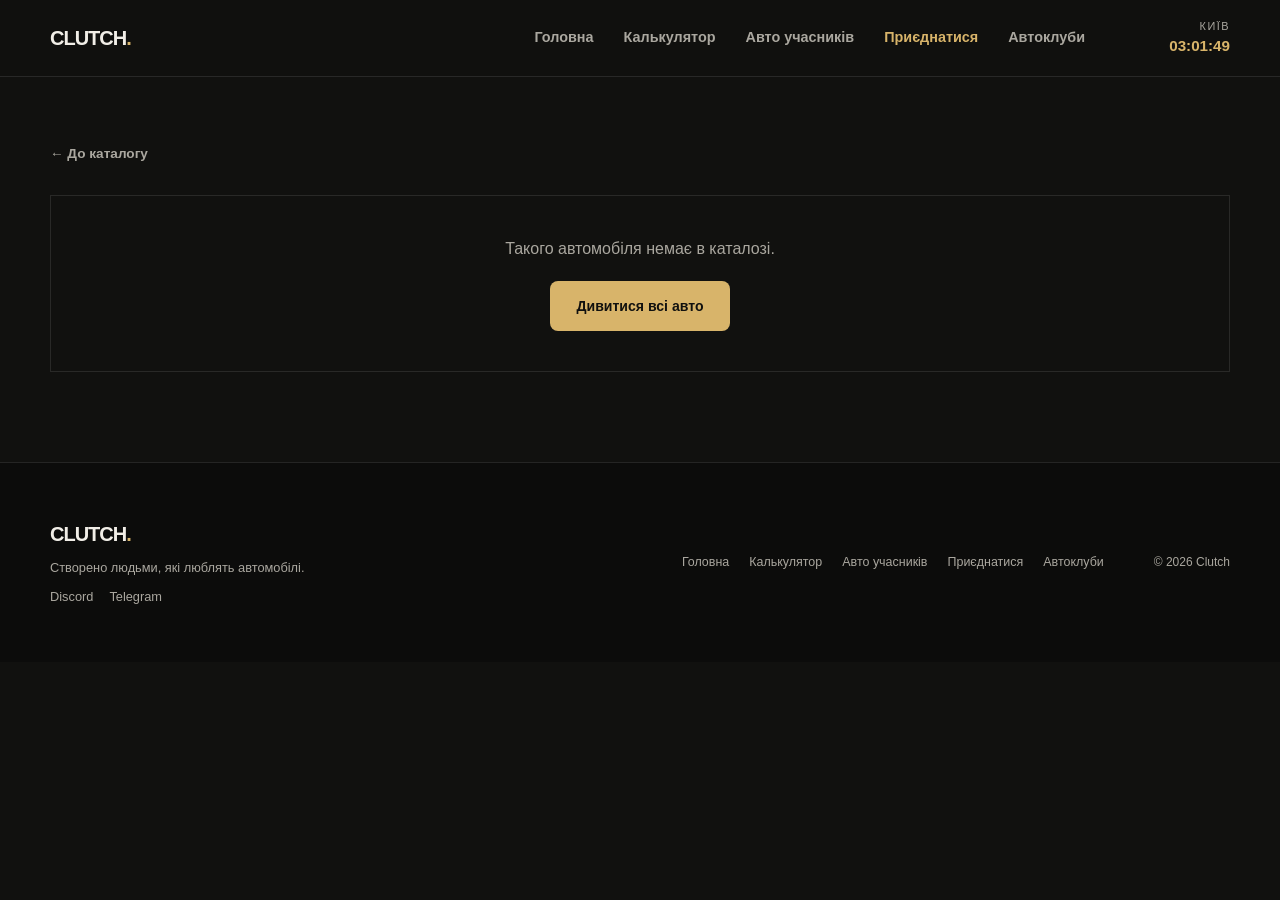
==== car.html @ 70f17bd6 "website attachment" ====
<!DOCTYPE html>
<html lang="uk">

<head>
    <meta charset="UTF-8">
    <meta name="viewport" content="width=device-width, initial-scale=1.0">

    <meta
        name="description"
        content="Автомобіль учасника Clutch — характеристики, потужність та співвідношення потужності до маси."
    >

    <title>Авто — Clutch</title>

    <link rel="icon" href="favicon.ico" type="image/x-icon">
    <link rel="stylesheet" href="style.css">
</head>


<body data-page="cars">

    <!-- Шапка подставляется из script.js -->
    <header class="header" data-site-header></header>


    <main>

        <!-- ================= CAR ================= -->

        <section class="car-page">
            <div class="container">

                <a class="back-link" href="cars.html">← До каталогу</a>

                <!-- Содержимое подставляется из cars.json по ?id= (script.js) -->
                <div class="car-detail" id="car-detail" aria-live="polite"></div>

            </div>
        </section>


        <!-- ================= OTHER CARS ================= -->

        <section class="section car-others" id="car-others" hidden>
            <div class="container">

                <div class="section-heading section-heading--row">

                    <div>
                        <p class="section-heading__eyebrow">
                            Гараж спільноти
                        </p>

                        <h2>Інші авто учасників</h2>
                    </div>

                    <a class="text-link" href="cars.html">
                        Усі авто →
                    </a>

                </div>

                <div class="cars-preview" id="car-others-grid"></div>

            </div>
        </section>

    </main>


    <!-- Футер подставляется из script.js -->
    <footer class="footer" data-site-footer></footer>


    <script src="script.js"></script>

</body>
</html>
---- style.css ----
/* =========================================================
   Clutch — styles

   Порядок: переменные и сброс → общее → шапка → hero → кнопки →
   калькулятор → превью авто → клубы → футер → страница авто →
   адаптив (1050 → 900 → 700 → 650).
   Правила для каждого компонента лежат в одном месте.
   ========================================================= */


/* ================= VARIABLES ================= */

:root {
    --bg: #11110f;
    --bg-secondary: #181815;
    --bg-card: #20201c;

    --text: #f1eee7;
    --text-muted: #aaa79f;

    --accent: #d8b46a;
    --accent-hover: #e8c77f;

    --border: rgba(255, 255, 255, 0.10);

    --container: 1180px;
    --radius: 8px;
}


/* ================= RESET ================= */

* {
    margin: 0;
    padding: 0;
    box-sizing: border-box;
}

html {
    scroll-behavior: smooth;
}

body {
    font-family: Arial, Helvetica, sans-serif;
    background: var(--bg);
    color: var(--text);
    line-height: 1.6;
}

img {
    display: block;
    width: 100%;
}

a {
    color: inherit;
    text-decoration: none;
}

button,
input {
    font: inherit;
}

button {
    cursor: pointer;
}

[hidden] {
    display: none !important;
}

/* Видимый фокус при навигации с клавиатуры (карточки и кнопки — ссылки) */
a:focus-visible,
button:focus-visible,
select:focus-visible {
    outline: 2px solid var(--accent);
    outline-offset: 3px;
}


/* ================= GENERAL ================= */

.container {
    width: min(var(--container), calc(100% - 48px));
    margin: 0 auto;
}

.section {
    padding: 110px 0;
}

.section-heading {
    max-width: 720px;
    margin-bottom: 55px;
}

.section-heading--row {
    max-width: none;

    display: flex;
    justify-content: space-between;
    align-items: flex-end;
    gap: 30px;
}

.section-heading h2 {
    margin-bottom: 12px;

    font-size: clamp(2rem, 4vw, 3.4rem);
    line-height: 1.05;
    letter-spacing: -2px;
}

.section-heading > p:last-child,
.section-heading > div > p:last-child {
    color: var(--text-muted);
}

.section-heading__eyebrow,
.hero__eyebrow {
    margin-bottom: 15px;

    color: var(--accent);

    font-size: 0.78rem;
    font-weight: 700;
    text-transform: uppercase;
    letter-spacing: 2px;
}

/* Скругление: все интерактивные поверхности в одном месте */
.button,
.calc-tab,
.calculator,
.calculator__form,
.calculator__result,
.input-wrapper,
.compare-car,
.car-card,
.club-card,
input,
select {
    border-radius: var(--radius);
}

.cars-message {
    grid-column: 1 / -1;

    padding: 40px 20px;

    border: 1px solid var(--border);

    color: var(--text-muted);
    text-align: center;
}


/* ================= HEADER ================= */

.header {
    position: fixed;
    top: 0;
    left: 0;
    z-index: 1000;

    width: 100%;

    background: rgba(17, 17, 15, 0.92);
    border-bottom: 1px solid var(--border);
    backdrop-filter: blur(14px);
}

.header__inner {
    min-height: 76px;

    display: flex;
    align-items: center;
    justify-content: space-between;
    gap: 40px;
}

.logo {
    flex-shrink: 0;

    font-size: 1.25rem;
    font-weight: 900;
    letter-spacing: -1px;
}

.logo span {
    color: var(--accent);
}

.nav {
    display: flex;
    align-items: center;
    gap: 30px;

    margin-left: auto;
}

.nav a {
    position: relative;

    color: var(--text-muted);

    font-size: 0.9rem;
    font-weight: 600;

    transition:
        color 0.2s ease,
        transform 0.2s ease;
}

.nav a:hover {
    color: var(--text);
}

.nav a::after {
    content: "";

    position: absolute;
    left: 0;
    bottom: -8px;

    width: 0;
    height: 2px;

    background: var(--accent);

    transition: width 0.2s ease;
}

.nav a:hover::after {
    width: 100%;
}

.nav a.nav__join {
    color: var(--accent);
}

.nav a.nav__join:hover {
    color: var(--accent-hover);
}

.menu-toggle {
    display: none;
    flex: 0 0 auto;
    flex-direction: column;
    justify-content: center;
    gap: 5px;

    width: 42px;
    height: 42px;
    padding: 10px;

    border: 1px solid var(--border);
    border-radius: var(--radius);

    background: transparent;
}

.menu-toggle span {
    display: block;

    width: 100%;
    height: 2px;

    background: var(--accent);
    border-radius: 2px;
}


/* ================= KYIV TIME ================= */

.kyiv-time {
    min-width: 105px;

    display: flex;
    flex-direction: column;
    align-items: flex-end;

    line-height: 1.2;
}

.kyiv-time__label {
    color: var(--text-muted);

    font-size: 0.68rem;
    text-transform: uppercase;
    letter-spacing: 1.5px;
}

#kyiv-time {
    margin-top: 4px;

    color: var(--accent);

    font-size: 0.95rem;
    font-weight: 700;
    font-variant-numeric: tabular-nums;
}


/* ================= HERO ================= */

.hero {
    min-height: 100vh;

    display: flex;
    align-items: center;

    padding: 150px 0 90px;

    background:
        radial-gradient(
            circle at 75% 50%,
            rgba(216, 180, 106, 0.08),
            transparent 32%
        ),
        linear-gradient(
            135deg,
            #11110f 0%,
            #171713 100%
        );
}

.hero__content {
    position: relative;
}

.hero__content::after {
    content: "C";

    position: absolute;
    top: 50%;
    right: 0;

    transform: translateY(-50%);

    color: rgba(255, 255, 255, 0.025);

    font-size: clamp(14rem, 30vw, 30rem);
    font-weight: 900;
    line-height: 0.7;

    pointer-events: none;
}

.hero h1 {
    position: relative;
    z-index: 1;

    max-width: 850px;

    font-size: clamp(4rem, 9vw, 8rem);
    line-height: 1;
    letter-spacing: -7px;
}

.hero__line {
    display: block;
    width: fit-content;

    color: var(--text);
}

/* Оптическое выравнивание буквы «О» с «А» и «Л» */
.hero__line--accent {
    position: relative;
    left: -0.045em;

    color: var(--accent);
}

.hero__description {
    position: relative;
    z-index: 1;

    max-width: 570px;

    margin-top: 35px;

    color: var(--text-muted);

    font-size: 1.08rem;
}

.hero__actions {
    position: relative;
    z-index: 1;

    display: flex;
    flex-wrap: wrap;
    gap: 12px;

    margin-top: 35px;
}


/* ================= BUTTONS ================= */

.button {
    min-height: 50px;

    display: inline-flex;
    align-items: center;
    justify-content: center;

    padding: 0 25px;

    border: 1px solid transparent;

    font-size: 0.88rem;
    font-weight: 700;

    transition:
        background 0.2s ease,
        color 0.2s ease,
        border-color 0.2s ease,
        transform 0.2s ease;
}

.button:hover {
    transform: translateY(-2px);
}

.button--primary {
    background: var(--accent);
    color: #11110f;
}

.button--primary:hover {
    background: var(--accent-hover);
}

.button--secondary {
    background: transparent;
    color: var(--text);

    border-color: var(--border);
}

.button--secondary:hover {
    border-color: var(--accent);
    color: var(--accent);
}

.text-link {
    flex-shrink: 0;

    color: var(--accent);

    font-size: 0.9rem;
    font-weight: 700;
}


/* ================= CALCULATOR ================= */

.calculator-section {
    background: var(--bg-secondary);
}

/* Вкладки: один автомобіль / порівняння */

.calc-tabs {
    display: flex;
    flex-wrap: wrap;
    gap: 10px;

    margin-bottom: 18px;
}

.calc-tab {
    padding: 14px 22px;

    background: var(--bg);
    border: 1px solid var(--border);
    color: var(--text-muted);

    font-weight: 700;
}

.calc-tab.is-active {
    background: var(--accent);
    border-color: var(--accent);
    color: #111;
}

/* Один автомобіль */

.calculator {
    display: grid;
    grid-template-columns: 1.5fr 0.8fr;

    border: 1px solid var(--border);

    background: var(--bg);
}

.calculator__form {
    padding: 50px;

    display: grid;
    grid-template-columns: 1fr 1fr;
    gap: 30px;

    border-right: 1px solid var(--border);
}

.form-group {
    display: flex;
    flex-direction: column;
    gap: 10px;
}

.form-group label {
    color: var(--text-muted);

    font-size: 0.8rem;
    font-weight: 700;
    text-transform: uppercase;
    letter-spacing: 1px;
}

.input-wrapper {
    min-height: 60px;

    display: flex;
    align-items: center;

    border-bottom: 1px solid var(--border);
}

.input-wrapper:focus-within {
    border-color: var(--accent);
}

.input-wrapper input {
    width: 100%;

    padding: 12px 0;

    background: transparent;
    border: none;
    outline: none;

    color: var(--text);

    font-size: 1.5rem;
    font-weight: 700;
}

.input-wrapper input::placeholder {
    color: #55554f;

    font-size: 0.95rem;
    font-weight: 400;
}

.input-wrapper span {
    flex-shrink: 0;

    color: var(--text-muted);

    font-size: 0.85rem;
}

.calculator__form .button {
    grid-column: 1 / -1;

    justify-self: start;

    margin-top: 10px;
}

.calculator__result {
    min-height: 280px;

    padding: 50px;

    display: flex;
    flex-direction: column;
    align-items: center;
    justify-content: center;

    text-align: center;

    background:
        linear-gradient(
            145deg,
            rgba(216, 180, 106, 0.08),
            transparent
        );
}

.calculator__result p {
    margin-bottom: 15px;

    color: var(--text-muted);

    font-size: 0.75rem;
    font-weight: 700;
    text-transform: uppercase;
    letter-spacing: 1.5px;
}

.calculator__result strong {
    color: var(--accent);

    font-size: clamp(3rem, 6vw, 5rem);
    line-height: 1;
}

.calculator__result span {
    margin-top: 10px;

    color: var(--text-muted);

    font-size: 0.85rem;
}

.calc-extras {
    display: flex;
    gap: 36px;

    margin-top: 28px;
    padding-top: 20px;

    border-top: 1px solid var(--border);
}

.calc-extras div {
    display: flex;
    flex-direction: column;
    gap: 4px;
}

.calc-extras b {
    color: var(--text);

    font-size: 1.5rem;
}

.calc-extras small {
    color: var(--text-muted);
}

.form-group--wide {
    grid-column: 1 / -1;
}

/* Выбор авто из каталога (калькулятор, страница авто) */
.catalog-select {
    width: 100%;
    height: 48px;

    padding: 0 15px;

    border: 1px solid var(--border);
    outline: none;

    background: var(--bg-card);
    color: var(--text);

    cursor: pointer;

    transition: border-color 0.2s ease;
}

.catalog-select:focus {
    border-color: var(--accent);
}

.calc-error {
    grid-column: 1 / -1;

    color: #e9a08b;

    font-size: 0.85rem;
}

.calc-error:empty {
    display: none;
}

/* Порівняння */

.compare-grid {
    display: grid;
    grid-template-columns: repeat(2, minmax(0, 1fr));
    gap: 18px;
}

.compare-car {
    padding: 36px;

    display: grid;
    gap: 22px;

    background: var(--bg);
    border: 1px solid var(--border);
}

.compare-car h3 {
    color: var(--text);

    font-size: 1.4rem;
}

.compare-results {
    display: grid;
    gap: 12px;

    padding-top: 20px;

    border-top: 1px solid var(--border);
}

.compare-results p {
    display: flex;
    justify-content: space-between;
    align-items: center;
    gap: 15px;

    color: var(--text-muted);
}

.compare-results strong {
    color: var(--text);

    font-size: 1.4rem;
}

.compare-results strong.is-winner {
    color: var(--accent);
}

.compare-button {
    margin-top: 22px;
}

.compare-note {
    margin-top: 16px;

    color: var(--text-muted);

    font-size: 0.9rem;
}

#panel-compare > .calc-error {
    margin-top: 14px;
}


/* ================= CARS PREVIEW (главная) ================= */

.member-cars {
    background: var(--bg);
}

.cars-preview {
    display: grid;
    grid-template-columns: repeat(3, 1fr);
    gap: 20px;
}

.car-card {
    display: block;
    overflow: hidden;

    background: var(--bg-card);
    border: 1px solid var(--border);

    transition:
        transform 0.25s ease,
        border-color 0.25s ease;
}

.car-card:hover {
    transform: translateY(-6px);
    border-color: rgba(216, 180, 106, 0.5);
}

.car-card__image {
    height: 240px;

    overflow: hidden;

    background: #282824;
}

.car-card__image img {
    height: 100%;
    object-fit: cover;

    transition: transform 0.4s ease;
}

.car-card:hover .car-card__image img {
    transform: scale(1.035);
}

.car-card__content {
    padding: 25px;
}

.car-card__year {
    margin-bottom: 4px;

    color: var(--accent);

    font-size: 0.75rem;
    font-weight: 700;
    letter-spacing: 1px;
}

.car-card h3 {
    margin-bottom: 5px;

    font-size: 1.35rem;
}

.car-card__content > p:not(.car-card__year) {
    color: var(--text-muted);

    font-size: 0.88rem;
}

.car-card__specs {
    display: flex;
    gap: 20px;

    margin-top: 20px;
    padding-top: 18px;

    border-top: 1px solid var(--border);

    font-size: 0.8rem;
    font-weight: 700;
}

.section-action {
    display: none;

    margin-top: 35px;
}


/* ================= COMMUNITY ================= */

.community {
    background: var(--bg-secondary);
}

.community__grid {
    display: grid;
    grid-template-columns: repeat(2, 1fr);
    gap: 20px;
}

.community-card {
    display: flex;
    flex-direction: column;
    gap: 10px;

    padding: 35px;

    background: var(--bg);
    border: 1px solid var(--border);
    border-radius: var(--radius);

    transition:
        transform 0.25s ease,
        border-color 0.25s ease;
}

.community-card:hover {
    transform: translateY(-4px);
    border-color: rgba(216, 180, 106, 0.5);
}

.community-card h3 {
    font-size: 1.5rem;
}

.community-card p {
    color: var(--text-muted);
}

.community-card__action {
    margin-top: auto;
    padding-top: 20px;

    color: var(--accent);

    font-size: 0.9rem;
    font-weight: 700;
}


/* ================= CLUBS ================= */

.clubs {
    background: var(--bg);
}

.clubs__grid {
    border-top: 1px solid var(--border);
}

.club-card {
    min-height: 115px;

    display: grid;
    grid-template-columns: 70px 1fr auto;
    align-items: center;
    gap: 25px;

    padding: 25px 10px;

    border-bottom: 1px solid var(--border);

    transition:
        padding-left 0.2s ease,
        background 0.2s ease;
}

.club-card:hover {
    padding-left: 20px;

    background: rgba(255, 255, 255, 0.025);
}

.club-card__number {
    color: var(--accent);

    font-size: 0.72rem;
    font-weight: 700;
}

.club-card h3 {
    font-size: 1.25rem;
}

.club-card p {
    margin-top: 3px;

    color: var(--text-muted);

    font-size: 0.85rem;
}

.club-card__arrow {
    color: var(--accent);

    font-size: 1.5rem;
}


/* ================= FOOTER ================= */

.footer {
    padding: 55px 0;

    border-top: 1px solid var(--border);

    background: #0c0c0b;
}

.footer__inner {
    display: grid;
    grid-template-columns: 1fr auto auto;
    align-items: center;
    gap: 50px;
}

.footer__inner > div p {
    margin-top: 8px;

    color: var(--text-muted);

    font-size: 0.8rem;
}

.footer__nav {
    display: flex;
    gap: 20px;
}

.footer__nav a {
    color: var(--text-muted);

    font-size: 0.78rem;

    transition: color 0.2s ease;
}

.footer__nav a:hover {
    color: var(--accent);
}

.footer__social {
    display: flex;
    gap: 16px;
}

.footer__social a {
    transition: color 0.2s ease;
}

.footer__social a:hover {
    color: var(--accent);
}

.footer__copyright {
    color: var(--text-muted);

    font-size: 0.75rem;
}


/* =========================================================
   CARS PAGE (cars.html)
   ========================================================= */

/* ================= CARS HERO ================= */

.cars-page-hero {
    padding: 170px 0 90px;

    background:
        radial-gradient(
            circle at 80% 30%,
            rgba(216, 180, 106, 0.07),
            transparent 30%
        ),
        var(--bg);
}

.cars-page-hero h1 {
    max-width: 900px;

    font-size: clamp(4rem, 8vw, 7.5rem);
    line-height: 0.86;
    letter-spacing: -6px;
}

.cars-page-hero h1 span {
    color: var(--accent);
}

.cars-page-hero__description {
    max-width: 680px;

    margin-top: 30px;

    color: var(--text-muted);

    font-size: 1rem;
}


/* ================= CATALOG ================= */

.cars-catalog {
    padding: 90px 0 120px;

    background: var(--bg-secondary);
}

.catalog-header {
    display: flex;
    align-items: flex-end;
    justify-content: space-between;
    gap: 30px;

    margin-bottom: 40px;
}

.catalog-header h2 {
    font-size: clamp(2rem, 4vw, 3.5rem);
    line-height: 1;
    letter-spacing: -2px;
}

.catalog-count {
    color: var(--text-muted);

    font-size: 0.85rem;
}

.catalog-count strong {
    color: var(--accent);

    font-size: 1.3rem;
}


/* ================= FILTERS ================= */

.cars-filters {
    display: grid;

    grid-template-columns:
        minmax(250px, 1.5fr)
        0.7fr
        0.7fr
        1fr
        auto;

    align-items: end;
    gap: 15px;

    margin-bottom: 45px;
    padding: 25px;

    background: var(--bg);
    border: 1px solid var(--border);
}

.filter-group {
    display: flex;
    flex-direction: column;
    gap: 9px;
}

.filter-group label {
    color: var(--text-muted);

    font-size: 0.7rem;
    font-weight: 700;
    text-transform: uppercase;
    letter-spacing: 1.3px;
}

.filter-group input,
.filter-group select {
    width: 100%;
    height: 48px;

    padding: 0 15px;

    border: 1px solid var(--border);
    outline: none;

    background: var(--bg-card);
    color: var(--text);

    transition:
        border-color 0.2s ease,
        background 0.2s ease;
}

.filter-group input:focus,
.filter-group select:focus {
    border-color: var(--accent);
}

.filter-group input::placeholder {
    color: #66645e;
}

.filter-group select {
    cursor: pointer;
}

.filters-reset {
    height: 48px;

    padding: 0 20px;

    border: 1px solid var(--border);

    background: transparent;
    color: var(--text-muted);

    font-size: 0.8rem;
    font-weight: 700;

    transition:
        color 0.2s ease,
        border-color 0.2s ease,
        background 0.2s ease;
}

.filters-reset:hover {
    color: var(--accent);
    border-color: var(--accent);

    background: rgba(216, 180, 106, 0.04);
}


/* ================= CARS GRID ================= */

.cars-grid {
    display: grid;
    grid-template-columns: repeat(3, 1fr);
    gap: 20px;
}

.catalog-car {
    position: relative;
    overflow: hidden;

    background: var(--bg-card);
    border: 1px solid var(--border);

    transition:
        transform 0.25s ease,
        border-color 0.25s ease;
}

.catalog-car:hover {
    transform: translateY(-5px);

    border-color: rgba(216, 180, 106, 0.5);
}

.catalog-car__image {
    position: relative;

    height: 245px;

    overflow: hidden;

    background: #292925;
}

.catalog-car__image img {
    width: 100%;
    height: 100%;

    object-fit: cover;

    transition: transform 0.4s ease;
}

.catalog-car:hover .catalog-car__image img {
    transform: scale(1.035);
}

/* Вся карточка кликабельна через ссылку в заголовке («растянутая» ссылка) */
.catalog-car__link::after {
    content: "";

    position: absolute;
    inset: 0;
}

.catalog-car__link:focus-visible {
    outline: none;
}

.catalog-car__link:focus-visible::after {
    outline: 2px solid var(--accent);
    outline-offset: -3px;
}

/* Кнопка выбора для сравнения — поверх ссылки */
.compare-toggle {
    position: absolute;
    top: 15px;
    right: 15px;
    z-index: 2;

    padding: 8px 12px;

    background: rgba(12, 12, 11, 0.9);
    color: var(--text);

    border: 1px solid var(--border);
    border-radius: var(--radius);

    font-size: 0.75rem;
    font-weight: 700;

    backdrop-filter: blur(8px);

    transition:
        color 0.2s ease,
        border-color 0.2s ease,
        background 0.2s ease;
}

.compare-toggle:hover {
    border-color: var(--accent);
    color: var(--accent);
}

.compare-toggle[aria-pressed="true"] {
    background: var(--accent);
    border-color: var(--accent);
    color: #11110f;
}

.catalog-car__ratio {
    position: absolute;
    right: 15px;
    bottom: 15px;

    padding: 8px 11px;

    background: rgba(12, 12, 11, 0.9);
    color: var(--accent);

    border: 1px solid rgba(216, 180, 106, 0.25);

    font-size: 0.75rem;
    font-weight: 700;

    backdrop-filter: blur(8px);
}

.catalog-car__content {
    padding: 25px;
}

.catalog-car__year {
    margin-bottom: 5px;

    color: var(--accent);

    font-size: 0.75rem;
    font-weight: 700;
    letter-spacing: 1px;
}

.catalog-car h3 {
    margin-bottom: 5px;

    font-size: 1.4rem;
}

.catalog-car__engine {
    color: var(--text-muted);

    font-size: 0.88rem;
}

.catalog-car__specs {
    display: grid;
    grid-template-columns: repeat(3, 1fr);
    gap: 15px;

    margin-top: 22px;
    padding-top: 20px;

    border-top: 1px solid var(--border);
}

.catalog-car__spec {
    display: flex;
    flex-direction: column;
    gap: 3px;
}

.catalog-car__spec span {
    color: var(--text-muted);

    font-size: 0.65rem;
    text-transform: uppercase;
    letter-spacing: 0.8px;
}

.catalog-car__spec strong {
    font-size: 0.82rem;
}


/* ================= COMPARE BAR ================= */

.compare-bar {
    position: fixed;
    left: 50%;
    bottom: 20px;
    z-index: 900;

    transform: translateX(-50%);

    width: min(760px, calc(100% - 30px));

    display: flex;
    align-items: center;
    justify-content: space-between;
    gap: 16px;

    padding: 14px 18px;

    background: rgba(24, 24, 21, 0.96);
    border: 1px solid rgba(216, 180, 106, 0.35);
    border-radius: var(--radius);
    box-shadow: 0 14px 30px rgba(0, 0, 0, 0.45);

    backdrop-filter: blur(10px);
}

.compare-bar__text {
    font-size: 0.88rem;
    font-weight: 700;
}

.compare-bar__actions {
    display: flex;
    flex-shrink: 0;
    gap: 10px;
}

.compare-bar .button,
.compare-bar .filters-reset {
    height: 42px;
    min-height: 42px;

    padding: 0 18px;
}


/* ================= EMPTY STATE ================= */

.cars-empty {
    padding: 100px 20px;

    border: 1px solid var(--border);

    text-align: center;

    background: var(--bg);
}

.cars-empty__number {
    color: var(--accent);

    font-size: 4.5rem;
    font-weight: 900;
    line-height: 1;
}

.cars-empty h3 {
    margin-top: 15px;

    font-size: 1.7rem;
}

.cars-empty > p:not(.cars-empty__number) {
    margin: 10px auto 25px;

    max-width: 430px;

    color: var(--text-muted);
}


/* ================= CARS CTA ================= */

.cars-cta {
    padding: 90px 0;

    background: var(--bg);
}

.cars-cta__inner {
    display: flex;
    align-items: center;
    justify-content: space-between;
    gap: 50px;
}

.cars-cta h2 {
    margin-bottom: 10px;

    font-size: clamp(2rem, 4vw, 3.5rem);
    letter-spacing: -2px;
}

.cars-cta p:not(.section-heading__eyebrow) {
    color: var(--text-muted);
}


/* ================= CAR PAGE (car.html) ================= */

.car-page {
    padding: 140px 0 90px;

    background: var(--bg);
}

.back-link {
    display: inline-block;

    margin-bottom: 30px;

    color: var(--text-muted);

    font-size: 0.85rem;
    font-weight: 700;

    transition: color 0.2s ease;
}

.back-link:hover {
    color: var(--accent);
}

.car-detail {
    display: grid;
    grid-template-columns: 1.15fr 1fr;
    gap: 50px;
    align-items: start;
}

.car-detail__image {
    overflow: hidden;

    border: 1px solid var(--border);
    border-radius: var(--radius);

    background: #282824;
}

.car-detail__image img {
    aspect-ratio: 4 / 3;

    object-fit: cover;
}

.car-detail__year {
    margin-bottom: 8px;

    color: var(--accent);

    font-size: 0.78rem;
    font-weight: 700;
    letter-spacing: 2px;
}

.car-detail h1 {
    font-size: clamp(2.2rem, 4.5vw, 3.6rem);
    line-height: 1.05;
    letter-spacing: -2px;
}

.car-detail__engine {
    margin-top: 10px;

    color: var(--text-muted);
}

.car-detail__ratio {
    display: flex;
    flex-direction: column;
    gap: 6px;

    margin: 30px 0;
    padding: 25px;

    border: 1px solid var(--border);
    border-radius: var(--radius);

    background:
        linear-gradient(
            145deg,
            rgba(216, 180, 106, 0.08),
            transparent
        ),
        var(--bg);
}

.car-detail__ratio p {
    color: var(--text-muted);

    font-size: 0.75rem;
    font-weight: 700;
    text-transform: uppercase;
    letter-spacing: 1.5px;
}

.car-detail__ratio strong {
    color: var(--accent);

    font-size: clamp(2.8rem, 6vw, 4.4rem);
    line-height: 1;
}

.car-detail__ratio span {
    color: var(--text-muted);

    font-size: 0.85rem;
}

.car-specs {
    display: grid;
    grid-template-columns: 1fr 1fr;
    column-gap: 30px;

    border-top: 1px solid var(--border);
}

.car-spec {
    display: flex;
    flex-direction: column;
    gap: 3px;

    padding: 14px 0;

    border-bottom: 1px solid var(--border);
}

.car-spec span {
    color: var(--text-muted);

    font-size: 0.68rem;
    text-transform: uppercase;
    letter-spacing: 1px;
}

.car-spec strong {
    font-size: 1rem;
}

.car-detail__description {
    margin-top: 25px;

    color: var(--text-muted);
}

.car-detail__actions {
    display: flex;
    flex-wrap: wrap;
    gap: 12px;

    margin-top: 30px;
}

.car-detail__actions .catalog-select {
    flex: 0 1 240px;

    height: 50px;
}

.car-detail__empty {
    grid-column: 1 / -1;

    display: flex;
    flex-direction: column;
    align-items: center;
    gap: 20px;
}

.car-others {
    background: var(--bg-secondary);
}


/* =========================================================
   RESPONSIVE
   ========================================================= */

@media (max-width: 1050px) {

    .cars-filters {
        grid-template-columns: 1fr 1fr;
    }

    .filter-group--search {
        grid-column: 1 / -1;
    }

    .filters-reset {
        width: 100%;
    }

    .cars-grid {
        grid-template-columns: repeat(2, 1fr);
    }

}


@media (max-width: 900px) {

    /* Мобільне меню */

    .header__inner {
        gap: 14px;
    }

    .menu-toggle {
        display: flex;
    }

    .nav {
        display: none;

        position: absolute;
        top: 100%;
        left: 0;
        right: 0;

        margin: 0;
        padding: 16px max(15px, calc((100vw - var(--container)) / 2));

        flex-direction: column;
        align-items: stretch;
        gap: 0;

        background: #171714;
        border-bottom: 1px solid var(--border);
        box-shadow: 0 14px 24px #0007;
    }

    .nav.nav--open {
        display: flex;
    }

    .nav a {
        padding: 14px 10px;

        border-radius: 6px;
    }

    .nav a:hover {
        background: #ffffff0b;
    }

    .nav a::after {
        display: none;
    }

    /* Сторінки */

    .hero h1 {
        letter-spacing: -4px;
    }

    .calculator {
        grid-template-columns: 1fr;
    }

    .calculator__form {
        border-right: none;
        border-bottom: 1px solid var(--border);
    }

    .cars-preview {
        grid-template-columns: 1fr 1fr;
    }

    .car-detail {
        grid-template-columns: 1fr;
        gap: 35px;
    }

    .car-card:last-child {
        display: none;
    }

    .footer__inner {
        grid-template-columns: 1fr;
        gap: 30px;
    }

}


@media (max-width: 700px) {

    .compare-grid {
        grid-template-columns: 1fr;
    }

    .compare-car {
        padding: 25px 22px;
    }

    .calc-tab {
        flex: 1;
    }

}


@media (max-width: 650px) {

    .container {
        width: min(100% - 30px, var(--container));
    }

    .section {
        padding: 80px 0;
    }

    .header__inner {
        min-height: 68px;
    }

    .logo {
        font-size: 1.08rem;
    }

    .kyiv-time {
        min-width: 74px;
    }

    .hero {
        min-height: auto;

        padding: 145px 0 90px;
    }

    .hero__content {
        min-width: 0;
    }

    .hero h1 {
        max-width: 100%;

        font-size: clamp(2.05rem, 10.3vw, 4.4rem);
        letter-spacing: -0.055em;
    }

    .hero__description {
        font-size: 0.95rem;
    }

    .hero__actions {
        flex-direction: column;
        align-items: stretch;
    }

    .section-heading--row {
        align-items: flex-start;
    }

    .section-heading--row > .text-link {
        display: none;
    }

    .calculator__form {
        grid-template-columns: 1fr;

        padding: 30px 22px;
    }

    .calculator__result {
        min-height: 220px;

        padding: 35px 20px;
    }

    .calculator__form .button {
        width: 100%;
    }

    .cars-preview {
        grid-template-columns: 1fr;
    }

    .car-card:last-child {
        display: block;
    }

    .section-action {
        display: block;
    }

    .section-action .button {
        width: 100%;
    }

    .community__grid {
        grid-template-columns: 1fr;
    }

    .community-card {
        padding: 28px 22px;
    }

    .club-card {
        grid-template-columns: 35px 1fr auto;
        gap: 15px;
    }

    .club-card h3 {
        font-size: 1.05rem;
    }

    .footer__nav {
        flex-wrap: wrap;
    }

    /* Страница авто */

    .car-page {
        padding: 110px 0 70px;
    }

    .car-detail__actions .button,
    .car-detail__actions .catalog-select {
        flex: 1 1 100%;
    }

    .compare-bar {
        flex-direction: column;
        align-items: stretch;
        gap: 12px;

        bottom: 12px;
    }

    .compare-bar__actions .button,
    .compare-bar__actions .filters-reset {
        flex: 1;
    }

    .cars-page-hero {
        padding: 135px 0 70px;
    }

    .cars-page-hero h1 {
        font-size: clamp(3.2rem, 16vw, 5rem);

        letter-spacing: -4px;
    }

    .cars-catalog {
        padding: 70px 0 90px;
    }

    .catalog-header {
        align-items: flex-start;
        flex-direction: column;
    }

    .cars-filters {
        grid-template-columns: 1fr;

        padding: 18px;
    }

    .filter-group--search {
        grid-column: auto;
    }

    .cars-grid {
        grid-template-columns: 1fr;
    }

    .catalog-car__image {
        height: 230px;
    }

    .cars-cta__inner {
        flex-direction: column;
        align-items: flex-start;
    }

    .cars-cta__inner .button {
        width: 100%;
    }

}
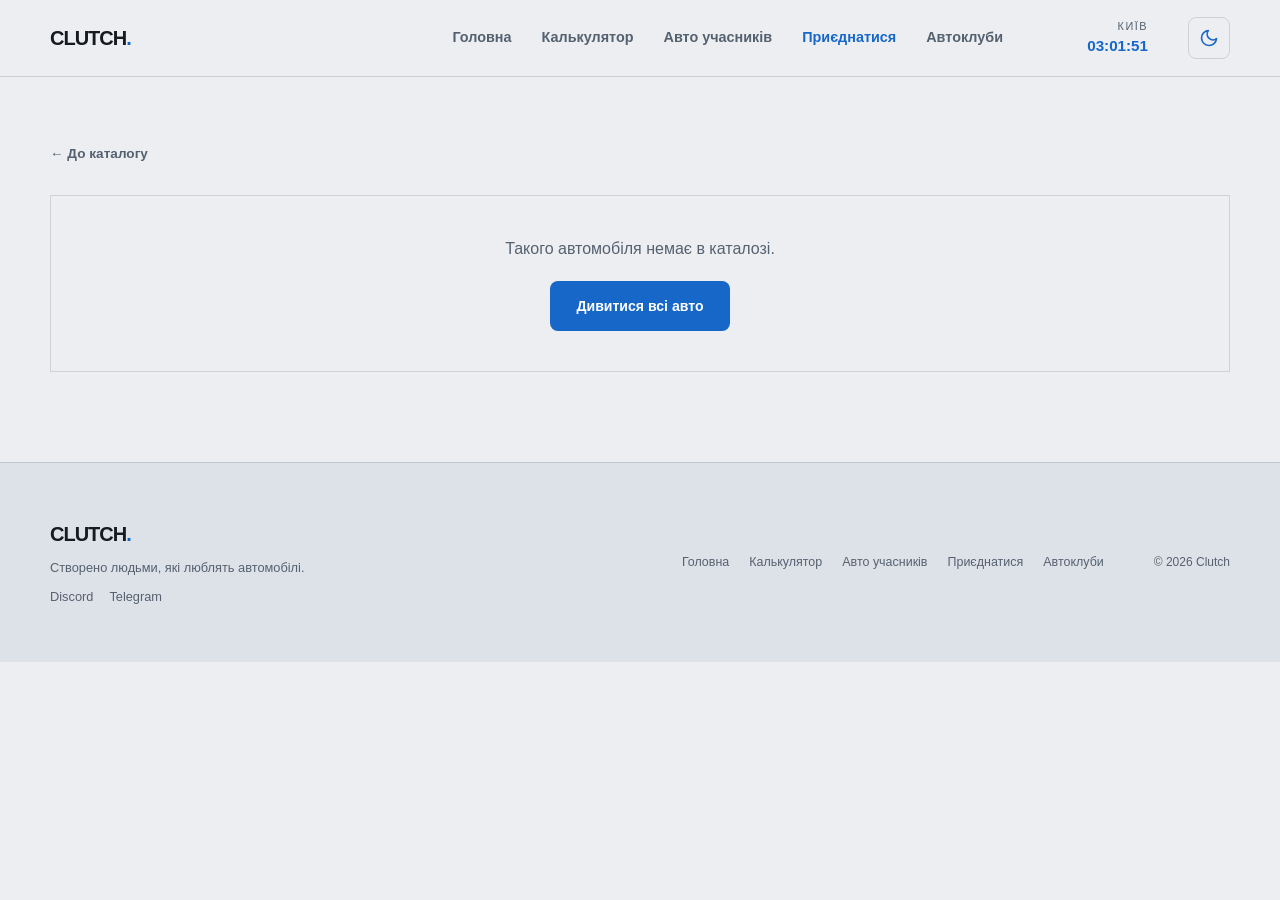
==== commit d66a9090: "2" ====
--- a/car.html
+++ b/car.html
@@ -13,6 +13,18 @@
     <title>Авто — Clutch</title>
 
     <link rel="icon" href="favicon.ico" type="image/x-icon">
+    <!-- Тема ставится до отрисовки, чтобы страница не мигала. Логика переключателя — в script.js -->
+    <script>
+        try {
+            var theme = localStorage.getItem("clutch-theme");
+            if (theme !== "light" && theme !== "dark") {
+                theme = window.matchMedia("(prefers-color-scheme: light)").matches ? "light" : "dark";
+            }
+            document.documentElement.dataset.theme = theme;
+        } catch (error) {
+            document.documentElement.dataset.theme = "dark";
+        }
+    </script>
     <link rel="stylesheet" href="style.css">
 </head>
 
--- a/style.css
+++ b/style.css
@@ -10,21 +10,67 @@
 
 /* ================= VARIABLES ================= */
 
+/* Тёмная тема — по умолчанию. Светлая включается атрибутом data-theme="light" на <html>
+   (его ставит маленький скрипт в <head> каждой страницы, см. также переключатель в шапке). */
 :root {
-    --bg: #11110f;
-    --bg-secondary: #181815;
-    --bg-card: #20201c;
-
-    --text: #f1eee7;
-    --text-muted: #aaa79f;
-
-    --accent: #d8b46a;
-    --accent-hover: #e8c77f;
+    color-scheme: dark;
+
+    --bg: #15181c;
+    --bg-secondary: #1b1f24;
+    --bg-card: #22272d;
+
+    --text: #e9edf1;
+    --text-muted: #9ba5b0;
+
+    --accent: #9fcbf0;
+    --accent-hover: #bddcf7;
+    --accent-rgb: 159, 203, 240;
+    --on-accent: #0f1923;
 
     --border: rgba(255, 255, 255, 0.10);
+
+    --header-bg: rgba(21, 24, 28, 0.92);
+    --footer-bg: #101316;
+    --image-bg: #2a3037;
+    --overlay: rgba(14, 17, 20, 0.9);
+    --panel-bg: rgba(27, 31, 36, 0.96);
+    --hover-tint: rgba(255, 255, 255, 0.03);
+    --watermark: rgba(255, 255, 255, 0.025);
+    --placeholder: #66707b;
+    --error: #e9a08b;
+    --shadow: rgba(0, 0, 0, 0.45);
 
     --container: 1180px;
     --radius: 8px;
+}
+
+:root[data-theme="light"] {
+    color-scheme: light;
+
+    --bg: #eceef1;
+    --bg-secondary: #e6e9ed;
+    --bg-card: #ffffff;
+
+    --text: #171b20;
+    --text-muted: #566170;
+
+    --accent: #1767c9;
+    --accent-hover: #0f4fa3;
+    --accent-rgb: 23, 103, 201;
+    --on-accent: #ffffff;
+
+    --border: rgba(0, 0, 0, 0.12);
+
+    --header-bg: rgba(236, 238, 241, 0.92);
+    --footer-bg: #dde2e8;
+    --image-bg: #d5dae0;
+    --overlay: rgba(255, 255, 255, 0.92);
+    --panel-bg: rgba(255, 255, 255, 0.97);
+    --hover-tint: rgba(0, 0, 0, 0.04);
+    --watermark: rgba(0, 0, 0, 0.04);
+    --placeholder: #7d8794;
+    --error: #b7452b;
+    --shadow: rgba(20, 30, 45, 0.18);
 }
 
 
@@ -58,7 +104,9 @@
 }
 
 button,
-input {
+input,
+select,
+textarea {
     font: inherit;
 }
 
@@ -73,7 +121,8 @@
 /* Видимый фокус при навигации с клавиатуры (карточки и кнопки — ссылки) */
 a:focus-visible,
 button:focus-visible,
-select:focus-visible {
+select:focus-visible,
+textarea:focus-visible {
     outline: 2px solid var(--accent);
     outline-offset: 3px;
 }
@@ -140,7 +189,8 @@
 .car-card,
 .club-card,
 input,
-select {
+select,
+textarea {
     border-radius: var(--radius);
 }
 
@@ -166,7 +216,7 @@
 
     width: 100%;
 
-    background: rgba(17, 17, 15, 0.92);
+    background: var(--header-bg);
     border-bottom: 1px solid var(--border);
     backdrop-filter: blur(14px);
 }
@@ -272,6 +322,51 @@
 }
 
 
+.theme-toggle {
+    flex: 0 0 auto;
+
+    display: flex;
+    align-items: center;
+    justify-content: center;
+
+    width: 42px;
+    height: 42px;
+
+    border: 1px solid var(--border);
+    border-radius: var(--radius);
+
+    background: transparent;
+    color: var(--accent);
+
+    transition:
+        border-color 0.2s ease,
+        color 0.2s ease;
+}
+
+.theme-toggle:hover {
+    border-color: var(--accent);
+    color: var(--accent-hover);
+}
+
+.theme-toggle svg {
+    width: 20px;
+    height: 20px;
+}
+
+/* Показываем иконку той темы, на которую переключит кнопка */
+.theme-toggle__sun {
+    display: none;
+}
+
+:root:not([data-theme="light"]) .theme-toggle__sun {
+    display: block;
+}
+
+:root:not([data-theme="light"]) .theme-toggle__moon {
+    display: none;
+}
+
+
 /* ================= KYIV TIME ================= */
 
 .kyiv-time {
@@ -316,13 +411,13 @@
     background:
         radial-gradient(
             circle at 75% 50%,
-            rgba(216, 180, 106, 0.08),
+            rgba(var(--accent-rgb), 0.08),
             transparent 32%
         ),
         linear-gradient(
             135deg,
-            #11110f 0%,
-            #171713 100%
+            var(--bg) 0%,
+            var(--bg-secondary) 100%
         );
 }
 
@@ -339,7 +434,7 @@
 
     transform: translateY(-50%);
 
-    color: rgba(255, 255, 255, 0.025);
+    color: var(--watermark);
 
     font-size: clamp(14rem, 30vw, 30rem);
     font-weight: 900;
@@ -428,7 +523,7 @@
 
 .button--primary {
     background: var(--accent);
-    color: #11110f;
+    color: var(--on-accent);
 }
 
 .button--primary:hover {
@@ -486,7 +581,7 @@
 .calc-tab.is-active {
     background: var(--accent);
     border-color: var(--accent);
-    color: #111;
+    color: var(--on-accent);
 }
 
 /* Один автомобіль */
@@ -554,7 +649,7 @@
 }
 
 .input-wrapper input::placeholder {
-    color: #55554f;
+    color: var(--placeholder);
 
     font-size: 0.95rem;
     font-weight: 400;
@@ -566,14 +661,6 @@
     color: var(--text-muted);
 
     font-size: 0.85rem;
-}
-
-.calculator__form .button {
-    grid-column: 1 / -1;
-
-    justify-self: start;
-
-    margin-top: 10px;
 }
 
 .calculator__result {
@@ -591,7 +678,7 @@
     background:
         linear-gradient(
             145deg,
-            rgba(216, 180, 106, 0.08),
+            rgba(var(--accent-rgb), 0.08),
             transparent
         );
 }
@@ -677,7 +764,7 @@
 .calc-error {
     grid-column: 1 / -1;
 
-    color: #e9a08b;
+    color: var(--error);
 
     font-size: 0.85rem;
 }
@@ -738,10 +825,6 @@
     color: var(--accent);
 }
 
-.compare-button {
-    margin-top: 22px;
-}
-
 .compare-note {
     margin-top: 16px;
 
@@ -781,7 +864,7 @@
 
 .car-card:hover {
     transform: translateY(-6px);
-    border-color: rgba(216, 180, 106, 0.5);
+    border-color: rgba(var(--accent-rgb), 0.5);
 }
 
 .car-card__image {
@@ -789,7 +872,7 @@
 
     overflow: hidden;
 
-    background: #282824;
+    background: var(--image-bg);
 }
 
 .car-card__image img {
@@ -879,7 +962,7 @@
 
 .community-card:hover {
     transform: translateY(-4px);
-    border-color: rgba(216, 180, 106, 0.5);
+    border-color: rgba(var(--accent-rgb), 0.5);
 }
 
 .community-card h3 {
@@ -931,7 +1014,7 @@
 .club-card:hover {
     padding-left: 20px;
 
-    background: rgba(255, 255, 255, 0.025);
+    background: var(--hover-tint);
 }
 
 .club-card__number {
@@ -967,7 +1050,7 @@
 
     border-top: 1px solid var(--border);
 
-    background: #0c0c0b;
+    background: var(--footer-bg);
 }
 
 .footer__inner {
@@ -1034,7 +1117,7 @@
     background:
         radial-gradient(
             circle at 80% 30%,
-            rgba(216, 180, 106, 0.07),
+            rgba(var(--accent-rgb), 0.07),
             transparent 30%
         ),
         var(--bg);
@@ -1160,7 +1243,7 @@
 }
 
 .filter-group input::placeholder {
-    color: #66645e;
+    color: var(--placeholder);
 }
 
 .filter-group select {
@@ -1190,7 +1273,7 @@
     color: var(--accent);
     border-color: var(--accent);
 
-    background: rgba(216, 180, 106, 0.04);
+    background: rgba(var(--accent-rgb), 0.04);
 }
 
 
@@ -1217,7 +1300,7 @@
 .catalog-car:hover {
     transform: translateY(-5px);
 
-    border-color: rgba(216, 180, 106, 0.5);
+    border-color: rgba(var(--accent-rgb), 0.5);
 }
 
 .catalog-car__image {
@@ -1227,7 +1310,7 @@
 
     overflow: hidden;
 
-    background: #292925;
+    background: var(--image-bg);
 }
 
 .catalog-car__image img {
@@ -1269,7 +1352,7 @@
 
     padding: 8px 12px;
 
-    background: rgba(12, 12, 11, 0.9);
+    background: var(--overlay);
     color: var(--text);
 
     border: 1px solid var(--border);
@@ -1294,7 +1377,7 @@
 .compare-toggle[aria-pressed="true"] {
     background: var(--accent);
     border-color: var(--accent);
-    color: #11110f;
+    color: var(--on-accent);
 }
 
 .catalog-car__ratio {
@@ -1304,10 +1387,10 @@
 
     padding: 8px 11px;
 
-    background: rgba(12, 12, 11, 0.9);
-    color: var(--accent);
-
-    border: 1px solid rgba(216, 180, 106, 0.25);
+    background: var(--overlay);
+    color: var(--accent);
+
+    border: 1px solid rgba(var(--accent-rgb), 0.25);
 
     font-size: 0.75rem;
     font-weight: 700;
@@ -1390,10 +1473,10 @@
 
     padding: 14px 18px;
 
-    background: rgba(24, 24, 21, 0.96);
-    border: 1px solid rgba(216, 180, 106, 0.35);
+    background: var(--panel-bg);
+    border: 1px solid rgba(var(--accent-rgb), 0.35);
     border-radius: var(--radius);
-    box-shadow: 0 14px 30px rgba(0, 0, 0, 0.45);
+    box-shadow: 0 14px 30px var(--shadow);
 
     backdrop-filter: blur(10px);
 }
@@ -1518,7 +1601,7 @@
     border: 1px solid var(--border);
     border-radius: var(--radius);
 
-    background: #282824;
+    background: var(--image-bg);
 }
 
 .car-detail__image img {
@@ -1563,7 +1646,7 @@
     background:
         linear-gradient(
             145deg,
-            rgba(216, 180, 106, 0.08),
+            rgba(var(--accent-rgb), 0.08),
             transparent
         ),
         var(--bg);
@@ -1659,6 +1742,276 @@
    RESPONSIVE
    ========================================================= */
 
+/* ================= ДОДАТИ АВТО ================= */
+
+.catalog-add {
+    padding: 60px 0;
+
+    border-top: 1px solid var(--border);
+
+    background: var(--bg-secondary);
+}
+
+.catalog-add__inner {
+    display: flex;
+    align-items: center;
+    justify-content: space-between;
+    gap: 30px;
+}
+
+.catalog-add h2 {
+    margin-bottom: 8px;
+
+    font-size: 1.6rem;
+}
+
+.catalog-add p {
+    color: var(--text-muted);
+}
+
+.submit-page {
+    padding: 150px 0 100px;
+}
+
+.submit-page h1 {
+    margin-bottom: 14px;
+
+    font-size: clamp(2.2rem, 5vw, 3.4rem);
+}
+
+.submit-page__lead {
+    max-width: 560px;
+    margin-bottom: 44px;
+
+    color: var(--text-muted);
+}
+
+.submit-layout {
+    display: grid;
+    grid-template-columns: 1fr 320px;
+    gap: 40px;
+    align-items: start;
+}
+
+.submit-form {
+    display: grid;
+    grid-template-columns: 1fr 1fr;
+    gap: 20px;
+
+    padding: 32px;
+
+    border: 1px solid var(--border);
+    border-radius: var(--radius);
+
+    background: var(--bg-card);
+}
+
+.submit-form__title {
+    grid-column: 1 / -1;
+
+    font-size: 1.1rem;
+}
+
+.submit-form__title:not(:first-child) {
+    margin-top: 12px;
+}
+
+.field {
+    display: flex;
+    flex-direction: column;
+    gap: 8px;
+
+    min-width: 0;
+}
+
+.field--wide {
+    grid-column: 1 / -1;
+}
+
+.field label {
+    color: var(--text-muted);
+
+    font-size: 0.8rem;
+    font-weight: 700;
+    text-transform: uppercase;
+}
+
+.field small {
+    color: var(--text-muted);
+
+    font-size: 0.8rem;
+}
+
+.field input,
+.field select,
+.field textarea {
+    width: 100%;
+
+    border: 1px solid var(--border);
+    outline: none;
+
+    background: var(--bg);
+    color: var(--text);
+
+    transition: border-color 0.2s ease;
+}
+
+.field input,
+.field select {
+    height: 48px;
+
+    padding: 0 15px;
+}
+
+.field textarea {
+    padding: 12px 15px;
+
+    resize: vertical;
+}
+
+.field input:focus,
+.field select:focus,
+.field textarea:focus {
+    border-color: var(--accent);
+}
+
+.field input::placeholder,
+.field textarea::placeholder {
+    color: var(--placeholder);
+}
+
+.field input:user-invalid,
+.field select:user-invalid,
+.field textarea:user-invalid {
+    border-color: var(--error);
+}
+
+.field select {
+    cursor: pointer;
+}
+
+/* Пастка для ботів: поза екраном, але не display:none */
+.hp {
+    position: absolute;
+    left: -9999px;
+
+    width: 1px;
+    height: 1px;
+
+    overflow: hidden;
+}
+
+.consent {
+    display: flex;
+    align-items: flex-start;
+    gap: 12px;
+
+    color: var(--text-muted);
+
+    font-size: 0.9rem;
+    cursor: pointer;
+}
+
+.consent input {
+    flex: 0 0 auto;
+
+    width: 18px;
+    height: 18px;
+    margin-top: 2px;
+
+    accent-color: var(--accent);
+}
+
+.submit-form__actions {
+    display: flex;
+    align-items: center;
+    flex-wrap: wrap;
+    gap: 16px;
+}
+
+.submit-status {
+    color: var(--text-muted);
+
+    font-size: 0.9rem;
+}
+
+.submit-status--error {
+    color: var(--error);
+}
+
+.submit-status:empty {
+    display: none;
+}
+
+.submit-aside {
+    padding: 28px;
+
+    border: 1px solid var(--border);
+    border-radius: var(--radius);
+}
+
+.submit-aside h2 {
+    margin-bottom: 14px;
+
+    font-size: 1.05rem;
+}
+
+.submit-aside h2:not(:first-child) {
+    margin-top: 28px;
+}
+
+.submit-aside ol,
+.submit-aside ul {
+    display: grid;
+    gap: 10px;
+
+    padding-left: 20px;
+
+    color: var(--text-muted);
+
+    font-size: 0.9rem;
+}
+
+.submit-result {
+    display: grid;
+    gap: 18px;
+
+    padding: 32px;
+
+    border: 1px solid var(--border);
+    border-radius: var(--radius);
+
+    background: var(--bg-card);
+}
+
+.submit-result p {
+    color: var(--text-muted);
+}
+
+.submit-result a:not(.button) {
+    color: var(--accent);
+}
+
+.submit-result__text {
+    width: 100%;
+    padding: 14px 15px;
+
+    border: 1px solid var(--border);
+
+    background: var(--bg);
+    color: var(--text);
+
+    font-family: monospace;
+    font-size: 0.85rem;
+}
+
+.submit-result__actions {
+    display: flex;
+    flex-wrap: wrap;
+    gap: 12px;
+}
+
+
 @media (max-width: 1050px) {
 
     .cars-filters {
@@ -1681,6 +2034,10 @@
 
 
 @media (max-width: 900px) {
+
+    .submit-layout {
+        grid-template-columns: 1fr;
+    }
 
     /* Мобільне меню */
 
@@ -1707,9 +2064,9 @@
         align-items: stretch;
         gap: 0;
 
-        background: #171714;
+        background: var(--bg-secondary);
         border-bottom: 1px solid var(--border);
-        box-shadow: 0 14px 24px #0007;
+        box-shadow: 0 14px 24px var(--shadow);
     }
 
     .nav.nav--open {
@@ -1723,7 +2080,7 @@
     }
 
     .nav a:hover {
-        background: #ffffff0b;
+        background: var(--hover-tint);
     }
 
     .nav a::after {
@@ -1785,6 +2142,21 @@
 
 @media (max-width: 650px) {
 
+    .submit-page {
+        padding: 120px 0 70px;
+    }
+
+    .submit-form {
+        grid-template-columns: 1fr;
+        padding: 22px;
+    }
+
+    .catalog-add__inner {
+        flex-direction: column;
+        align-items: stretch;
+        text-align: center;
+    }
+
     .container {
         width: min(100% - 30px, var(--container));
     }
@@ -1849,10 +2221,6 @@
         min-height: 220px;
 
         padding: 35px 20px;
-    }
-
-    .calculator__form .button {
-        width: 100%;
     }
 
     .cars-preview {
